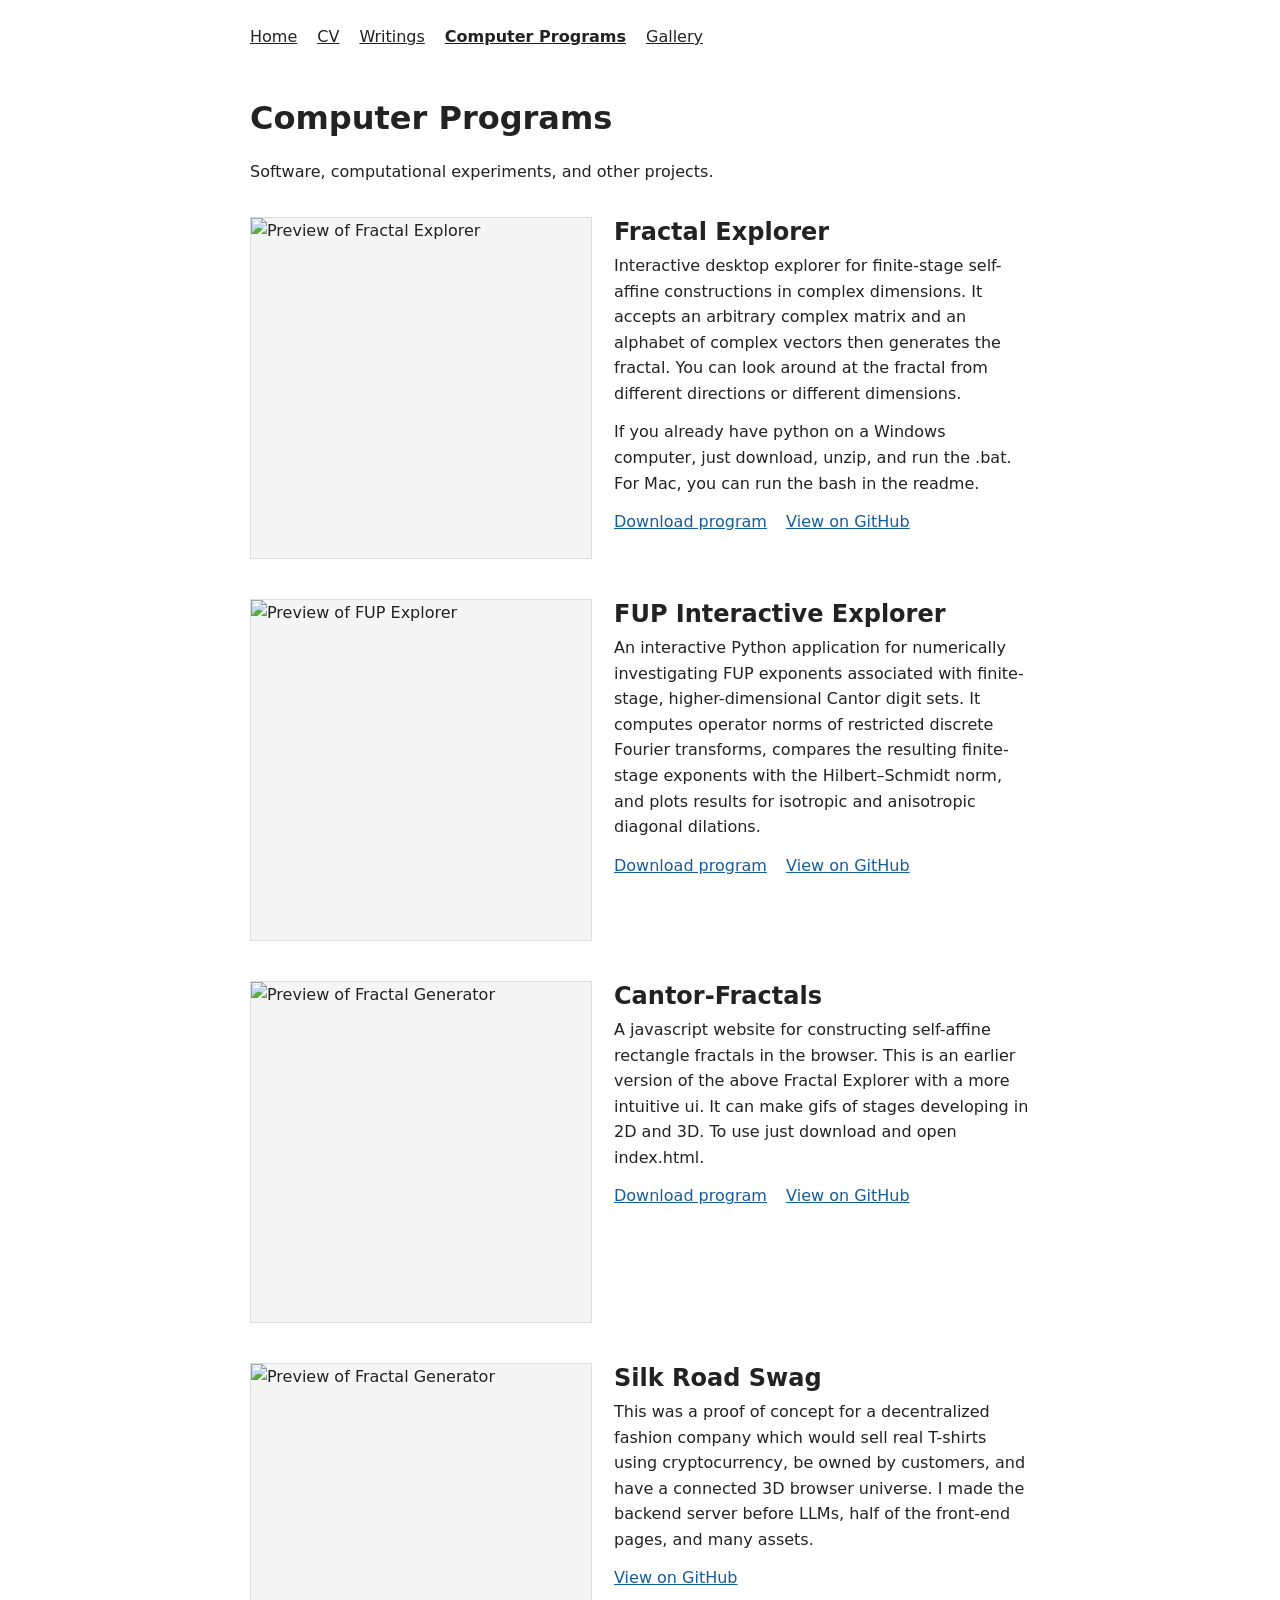
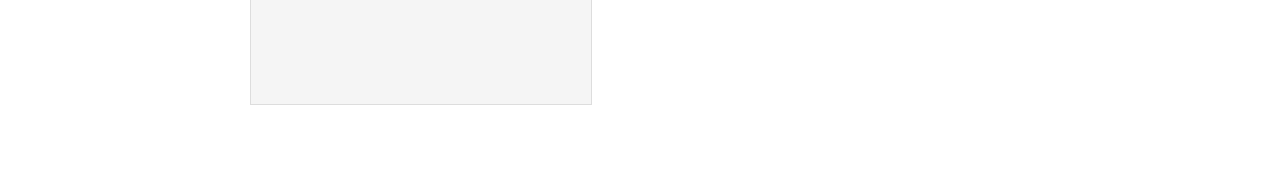
==== programs.html @ fcbca667 "Add files via upload" ====
<!DOCTYPE html>
<html lang="en">
<head>
  <meta charset="UTF-8">
  <meta name="viewport" content="width=device-width, initial-scale=1">
  <title>Programs | Tristen Gann</title>
  <link rel="stylesheet" href="style.css">
  <style>
    /* Page-specific layout; the rest of the site uses style.css. */
    .programs { margin-top: 2rem; }
    .program {
      display: grid;
      grid-template-columns: minmax(0, 340px) minmax(0, 1fr);
      gap: 1.5rem;
      align-items: start;
      margin: 0 0 2.5rem;
    }
    .program-preview { margin: 0; }
    .program-preview img {
      display: block;
      width: 100%;
      height: auto;
      aspect-ratio: 16 / 16;
      object-fit: cover;
      background: #f5f5f5;
      border: 1px solid #ddd;
    }
    .program-info h2 { margin: 0 0 .4rem; }
    .program-info p { margin: 0 0 .8rem; }
    .program-links { display: flex; flex-wrap: wrap; gap: .5rem 1.2rem; }
    @media (max-width: 650px) {
      .program { grid-template-columns: 1fr; gap: .8rem; }
      .program-preview { max-width: 480px; }
    }
  </style>
</head>
<body>
  <site-nav></site-nav>

  <main>
    <h1>Computer Programs</h1>
    <p>Software, computational experiments, and other projects.</p>

    <div class="programs">
      <!-- Duplicate this article block to add another program. -->
      <article class="program">
        <figure class="program-preview">
          <!-- Replace with a .gif, .png, .jpg, or .webp in assets/programs/. -->
          <img src="assets/programs/Fractal Thumbnail.gif" alt="Preview of Fractal Explorer" loading="lazy">
        </figure>
        <div class="program-info">
          <h2>Fractal Explorer</h2>
          <p>Interactive desktop explorer for finite-stage self-affine constructions in complex dimensions. 
            It accepts an arbitrary complex matrix and an alphabet of complex vectors then generates the fractal.
            You can look around at the fractal from different directions or different dimensions. 
          </p>
          <p>If you already have python on a Windows computer, just download, unzip, and run the .bat. For Mac, you can run the bash in the readme.
          </p>
          <p class="program-links">
            <a href="assets/programs/complex_cantor_explorer.zip" download>Download program</a>
            <a href="https://github.com/trizzy2job/Fractal-Explorer" target="_blank" rel="noopener noreferrer">View on GitHub</a>
          </p>
        </div>
      </article>

      <article class="program">
        <figure class="program-preview">
          <img src="assets/programs/fup_pairs.png" alt="Preview of FUP Explorer" loading="lazy">
        </figure>
        <div class="program-info">
          <h2>FUP Interactive Explorer</h2>
          <p>An interactive Python application for numerically investigating FUP exponents
            associated with finite-stage, higher-dimensional Cantor digit sets. 
            It computes operator norms of restricted discrete Fourier transforms, compares the resulting finite-stage exponents with the Hilbert–Schmidt norm, and plots results for isotropic and anisotropic diagonal dilations.</p>
          <p class="program-links">
            <a href="/assets/Programs/FUP_explorer.7z" download>Download program</a>
            <a href="https://github.com/trizzy2job/FUP-Explorer" target="_blank" rel="noopener noreferrer">View on GitHub</a>
          </p>
        </div>
      </article>

      <article class="program">
        <figure class="program-preview">
          <img src="assets/programs/cantorfractal.gif" alt="Preview of Fractal Generator" loading="lazy">
        </figure>
        <div class="program-info">
          <h2>Cantor-Fractals</h2>
          <p>
            A javascript website for constructing self-affine rectangle fractals in the browser. 
            This is an earlier version of the above Fractal Explorer with a more intuitive ui.
            It can make gifs of stages developing in 2D and 3D. To use just download and open index.html.
          </p>
          <p class="program-links">
            <a href="/assets/Programs/Cantor-Fractals-main.zip" download>Download program</a>
            <a href="https://github.com/tristenlol/Cantor-Fractals" target="_blank" rel="noopener noreferrer">View on GitHub</a>
          </p>
        </div>
      </article>

      <article class="program">
        <figure class="program-preview">
          <img src="assets/programs/SRS.jpeg" alt="Preview of Fractal Generator" loading="lazy">
        </figure>
        <div class="program-info">
          <h2>Silk Road Swag</h2>
          <p>
           This was a proof of concept for a decentralized fashion company which would sell real T-shirts using cryptocurrency, be owned by customers, and have a connected 3D browser universe.
            I made the backend server before LLMs, half of the front-end pages, and many assets.
          </p>
          <p class="program-links">
            <a href="https://github.com/carlson3912/communex" target="_blank" rel="noopener noreferrer">View on GitHub</a>
          </p>
        </div>
      </article>

    </div>
  </main>

  <script src="site-nav.js" defer></script>

</body>
</html>
---- style.css ----
/* Minimal shared styling for all pages. */
body {
  max-width: 780px;
  margin: 0 auto;
  padding: 24px;
  font: 16px/1.6 system-ui, sans-serif;
  color: #222;
}

nav { display: flex; flex-wrap: wrap; gap: 20px; }
nav a { color: inherit; }
nav a[aria-current="page"] { font-weight: bold; }

main { margin: 48px 0; }
h1, h2 { line-height: 1.25; }
h2 { margin-top: 32px; }
article { margin: 32px 0; }
a { color: #155c9b; }
footer { border-top: 1px solid #ddd; padding-top: 12px; color: #555; }

.intro { display: flex; align-items: center; gap: 28px; }
.portrait { width: 160px; height: 160px; object-fit: cover; border-radius: 4px; }

@media (max-width: 520px) {
  .intro { flex-direction: column; align-items: flex-start; }
}
.about-quote {
  margin: 2rem 0;
  padding: 0.75rem 1.5rem;
  max-width: 650px;
}

.about-quote p {
  margin: 0 0 0.75rem;
  font-family: Georgia, serif;
  font-size: 1.15rem;
  font-style: italic;
  line-height: 1.7;
}

.about-quote cite {
  display: block;
  color: #777;
  font-size: 0.9rem;
  font-style: normal;
}
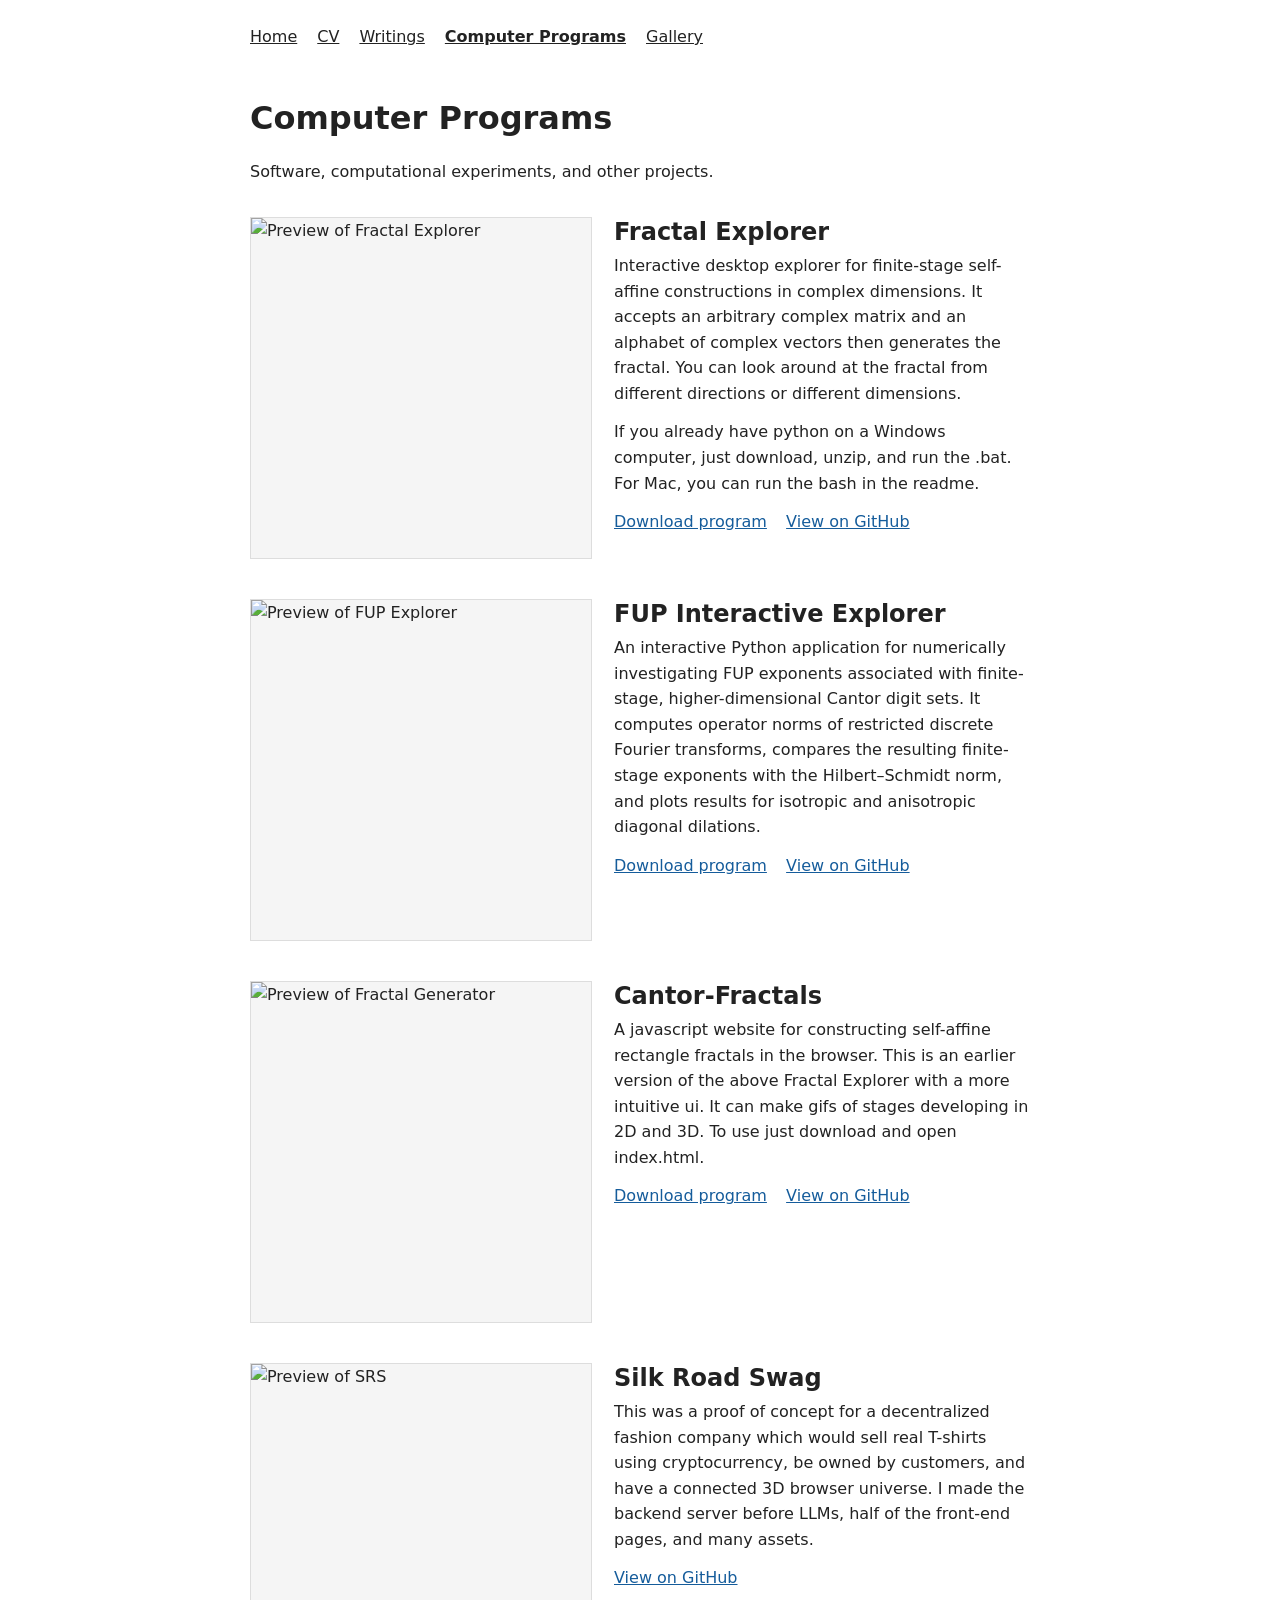
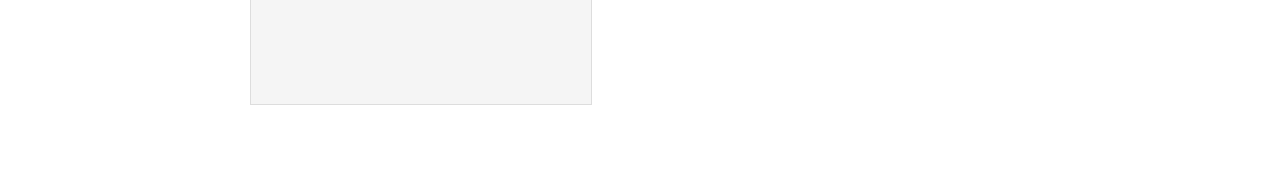
==== commit 9afdd9e9: "Update programs.html" ====
--- a/programs.html
+++ b/programs.html
@@ -45,8 +45,7 @@
       <!-- Duplicate this article block to add another program. -->
       <article class="program">
         <figure class="program-preview">
-          <!-- Replace with a .gif, .png, .jpg, or .webp in assets/programs/. -->
-          <img src="assets/programs/Fractal Thumbnail.gif" alt="Preview of Fractal Explorer" loading="lazy">
+          <img src="/assets/programs/Fractal Thumbnail.gif" alt="Preview of Fractal Explorer" loading="lazy">
         </figure>
         <div class="program-info">
           <h2>Fractal Explorer</h2>
@@ -57,7 +56,7 @@
           <p>If you already have python on a Windows computer, just download, unzip, and run the .bat. For Mac, you can run the bash in the readme.
           </p>
           <p class="program-links">
-            <a href="assets/programs/complex_cantor_explorer.zip" download>Download program</a>
+            <a href="/assets/programs/complex_cantor_explorer.zip" download>Download program</a>
             <a href="https://github.com/trizzy2job/Fractal-Explorer" target="_blank" rel="noopener noreferrer">View on GitHub</a>
           </p>
         </div>
@@ -65,7 +64,7 @@
 
       <article class="program">
         <figure class="program-preview">
-          <img src="assets/programs/fup_pairs.png" alt="Preview of FUP Explorer" loading="lazy">
+          <img src="/assets/programs/fup_pairs.png" alt="Preview of FUP Explorer" loading="lazy">
         </figure>
         <div class="program-info">
           <h2>FUP Interactive Explorer</h2>
@@ -81,7 +80,7 @@
 
       <article class="program">
         <figure class="program-preview">
-          <img src="assets/programs/cantorfractal.gif" alt="Preview of Fractal Generator" loading="lazy">
+          <img src="/assets/programs/cantorfractal.gif" alt="Preview of Fractal Generator" loading="lazy">
         </figure>
         <div class="program-info">
           <h2>Cantor-Fractals</h2>
@@ -99,7 +98,7 @@
 
       <article class="program">
         <figure class="program-preview">
-          <img src="assets/programs/SRS.jpeg" alt="Preview of Fractal Generator" loading="lazy">
+          <img src="/assets/programs/SRS.jpeg" alt="Preview of SRS" loading="lazy">
         </figure>
         <div class="program-info">
           <h2>Silk Road Swag</h2>
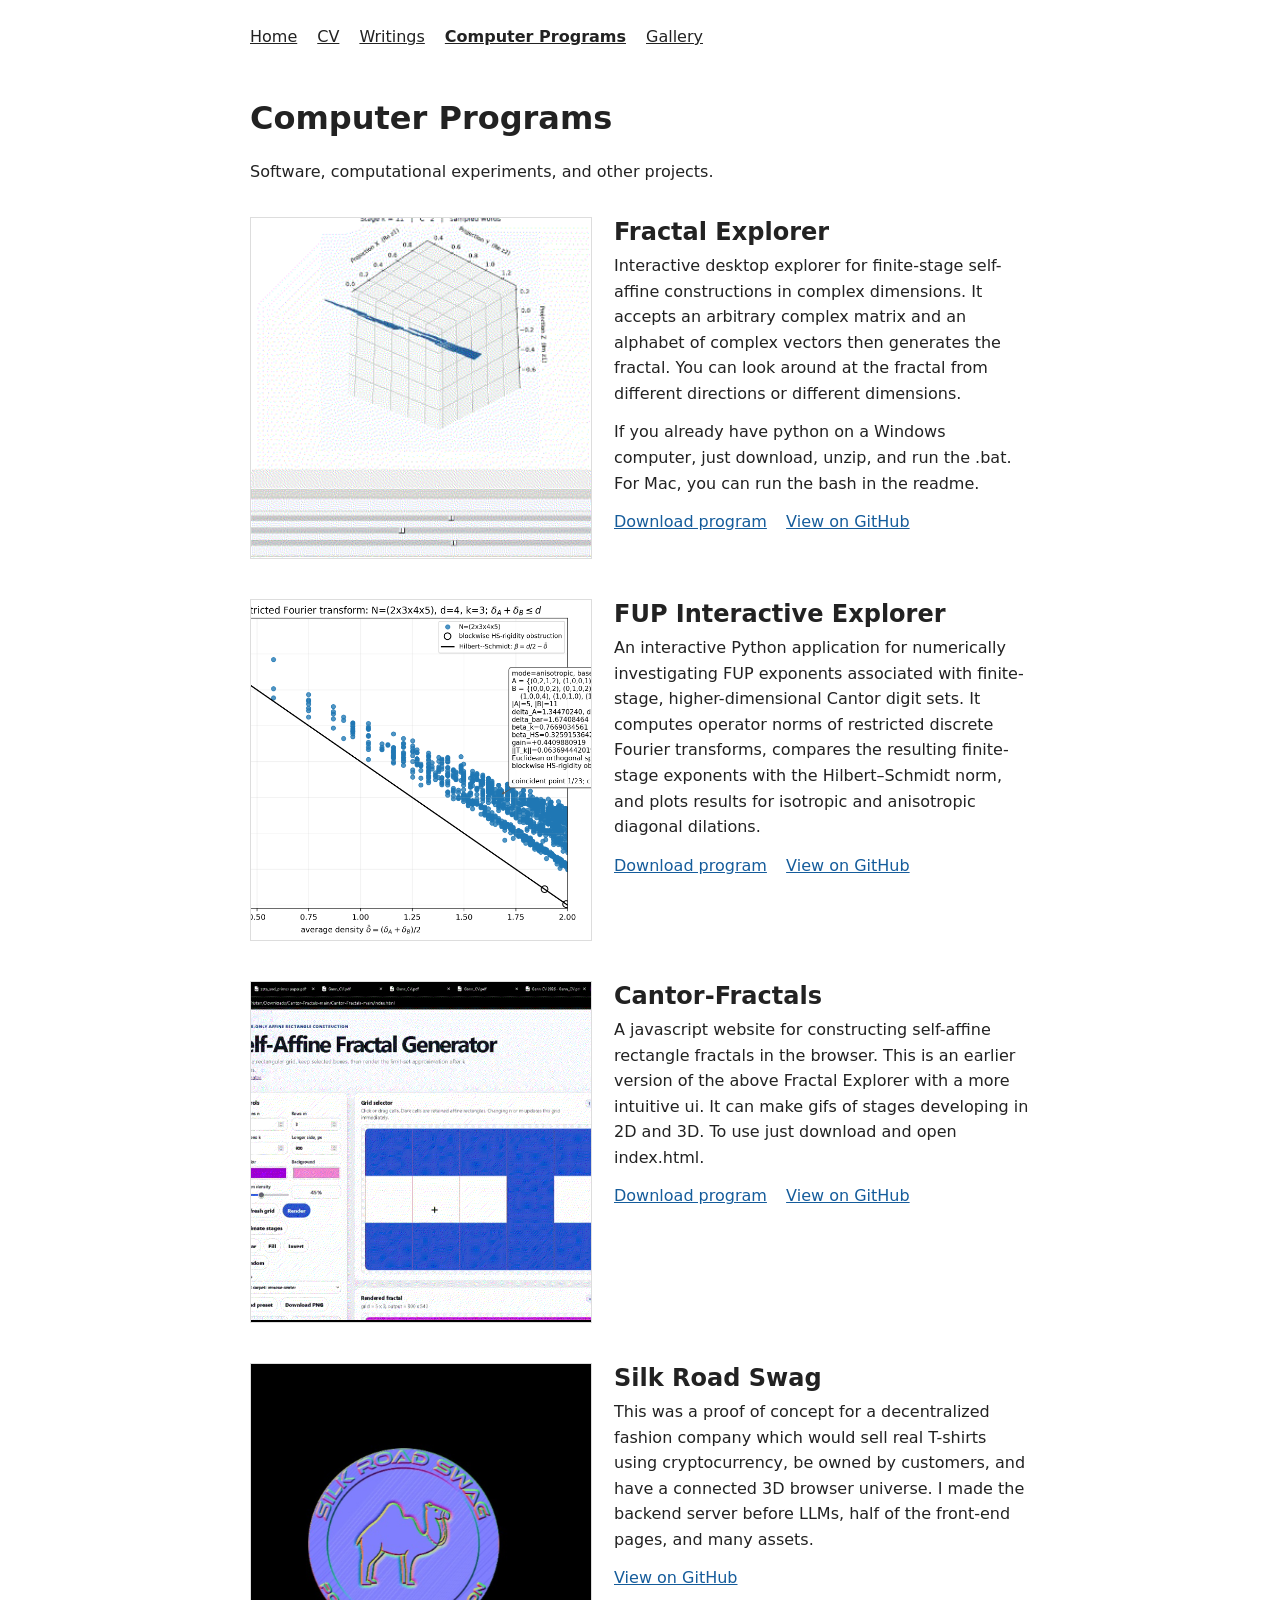
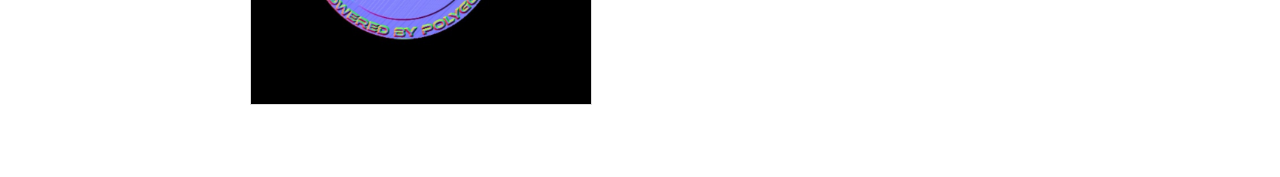
==== commit 0be5d598: "Update programs.html" ====
--- a/programs.html
+++ b/programs.html
@@ -72,7 +72,7 @@
             associated with finite-stage, higher-dimensional Cantor digit sets. 
             It computes operator norms of restricted discrete Fourier transforms, compares the resulting finite-stage exponents with the Hilbert–Schmidt norm, and plots results for isotropic and anisotropic diagonal dilations.</p>
           <p class="program-links">
-            <a href="/assets/Programs/FUP_explorer.7z" download>Download program</a>
+            <a href="/assets/programs/FUP_explorer.7z" download>Download program</a>
             <a href="https://github.com/trizzy2job/FUP-Explorer" target="_blank" rel="noopener noreferrer">View on GitHub</a>
           </p>
         </div>
@@ -90,7 +90,7 @@
             It can make gifs of stages developing in 2D and 3D. To use just download and open index.html.
           </p>
           <p class="program-links">
-            <a href="/assets/Programs/Cantor-Fractals-main.zip" download>Download program</a>
+            <a href="/assets/programs/Cantor-Fractals-main.zip" download>Download program</a>
             <a href="https://github.com/tristenlol/Cantor-Fractals" target="_blank" rel="noopener noreferrer">View on GitHub</a>
           </p>
         </div>
